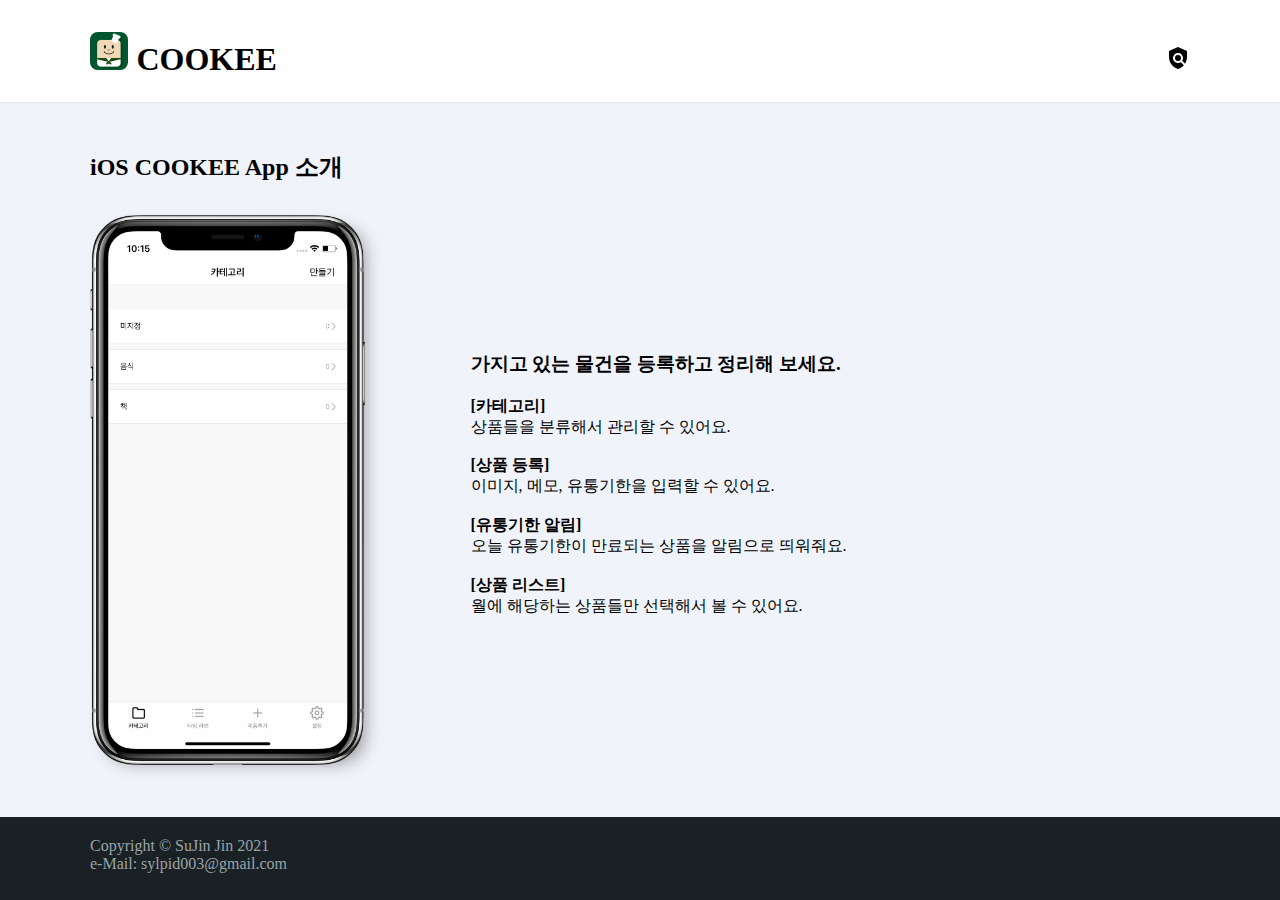
==== index.html @ 571dfdf1 "first commit" ====
<!DOCTYPE html>
<html lang="en">
  <head>
    <meta charset="UTF-8" />
    <meta name="viewport" content="width=device-width, initial-scale=1.0" />
    <meta http-equiv="X-UA-Compatible" content="ie=edge" />
    <title>COOKEE Support</title>
    <link rel="stylesheet" href="css/reset.css" />
    <link rel="stylesheet" href="css/main.css" />
  </head>
  <body>
    <header>
      <div class="common_contents_inner">
        <h1>
          <a href="./index.html">
            <span class="logo"></span>
            COOKEE
          </a>
        </h1>
        <a class="policy" href="./privacyPolicy.html">
          <img src="./images/policy-black-24dp.svg" alt="" />
        </a>
      </div>
    </header>
    <div id="main_contents_wrap">
      <div class="common_contents_inner">
        <h2>
          iOS COOKEE App 소개
        </h2>

        <section class="intro_app">
          <div class="device">
            <img src="./images/device_category.png" alt="" />
          </div>

          <div class="explain_text">
            <h3>
              가지고 있는 물건을 등록하고 정리해 보세요.
            </h3>
            <ul>
              <li>
                <b>[카테고리]</b>
                <p>
                  상품들을 분류해서 관리할 수 있어요.
                </p>
              </li>
              <li>
                <b>[상품 등록]</b>
                <p>
                  이미지, 메모, 유통기한을 입력할 수 있어요.
                </p>
              </li>
              <li>
                <b>[유통기한 알림]</b>
                <p>
                  오늘 유통기한이 만료되는 상품을 알림으로 띄워줘요.
                </p>
              </li>
              <li>
                <b>[상품 리스트]</b>
                <p>
                  월에 해당하는 상품들만 선택해서 볼 수 있어요.
                </p>
              </li>
            </ul>
          </div>
        </section>
      </div>
    </div>
    <footer>
      <div class="common_contents_inner">
        Copyright © SuJin Jin 2021<br />
        e-Mail:
        <a href="mailto:sylpid003@gmail.com" target="_blank"
          >sylpid003@gmail.com</a
        >
      </div>
    </footer>
  </body>
</html>
---- css/main.css ----
.common_contents_inner {
    max-width: 1100px;
    margin: 0 auto;
    position: relative;
}

body {
    background-color: #1a2125;
}


header {
    border-bottom: 1px solid #e0e5f0;
    padding-top: 2rem;
    padding-bottom: 1.5rem;
    background-color: white;
}

header h1 .logo {
    background: url(../images/logo_152.png) no-repeat center;
    background-size: cover;
    width: 1.2em;
    height: 1.2em;
    display: inline-block;
    border-radius: 20%;
}

header .policy {
    position: absolute; 
    right: 0;
    top: 0;
    transform: translateY(50%);
}

#main_contents_wrap {
    padding-top: 3rem;
    padding-bottom: 3rem;
    background-color: #f1f3fa;
}

#main_contents_wrap .intro_app{ 
    display: flex;
    align-items: center;
}


#main_contents_wrap .intro_app .device{
    width: 25%;
    text-align: center;
    margin: 0 auto;
    position: relative;
}

#main_contents_wrap .intro_app .device img {
    position: relative;
    z-index: 1;
}

#main_contents_wrap .intro_app .device::before{
    content: '';
    position: absolute;
    top: 2%;
    left: 5%;
    border-radius: 1.6rem;
    width: 93%;
    height: 96%;
    box-shadow: 0.2rem 0.2rem 1.1rem rgba(1, 1, 1, 0.4);
}


#main_contents_wrap .intro_app .explain_text{
    width: 75%;
    padding-left: 6.6rem;
}


.intro_app .explain_text h3 {
    margin-bottom: 1.2rem;

}

.intro_app .explain_text ul li {
    margin-bottom: 1.1rem;
}


footer {
    background: #1a2125;
    padding: 1.2rem 0 1.2rem 0;
    color: #99a4a8;
}



/******************** subpage - private policy *********************/

#main_contents_wrap h2 {
    margin-bottom: 2.0rem;
}

#main_contents_wrap section article {
    margin-bottom: 1.5rem;
}


#main_contents_wrap section article h3{
    margin-bottom: 1.1rem;
}

#main_contents_wrap section .notice {
    margin-bottom: 1.1rem;
}



@media screen and (max-width: 768px) { 

    html {
        font-size: 19px;
    }

    #main_contents_wrap .intro_app{ 
        display: flex;
        flex-direction: column;
        align-items: center;
        text-align: center;
    }



    #main_contents_wrap .intro_app .explain_text {
        width: 100%;
        padding-left: 0;
    }

    #main_contents_wrap .intro_app .explain_text h3 {
        margin-top: 2rem;
    }
}


@media screen and (max-width: 1100px) { 
    .common_contents_inner {
        padding-left: 1.2rem;
        padding-right: 1.2rem;
    }

    header .policy {
        right: 1.2rem;
    }
}
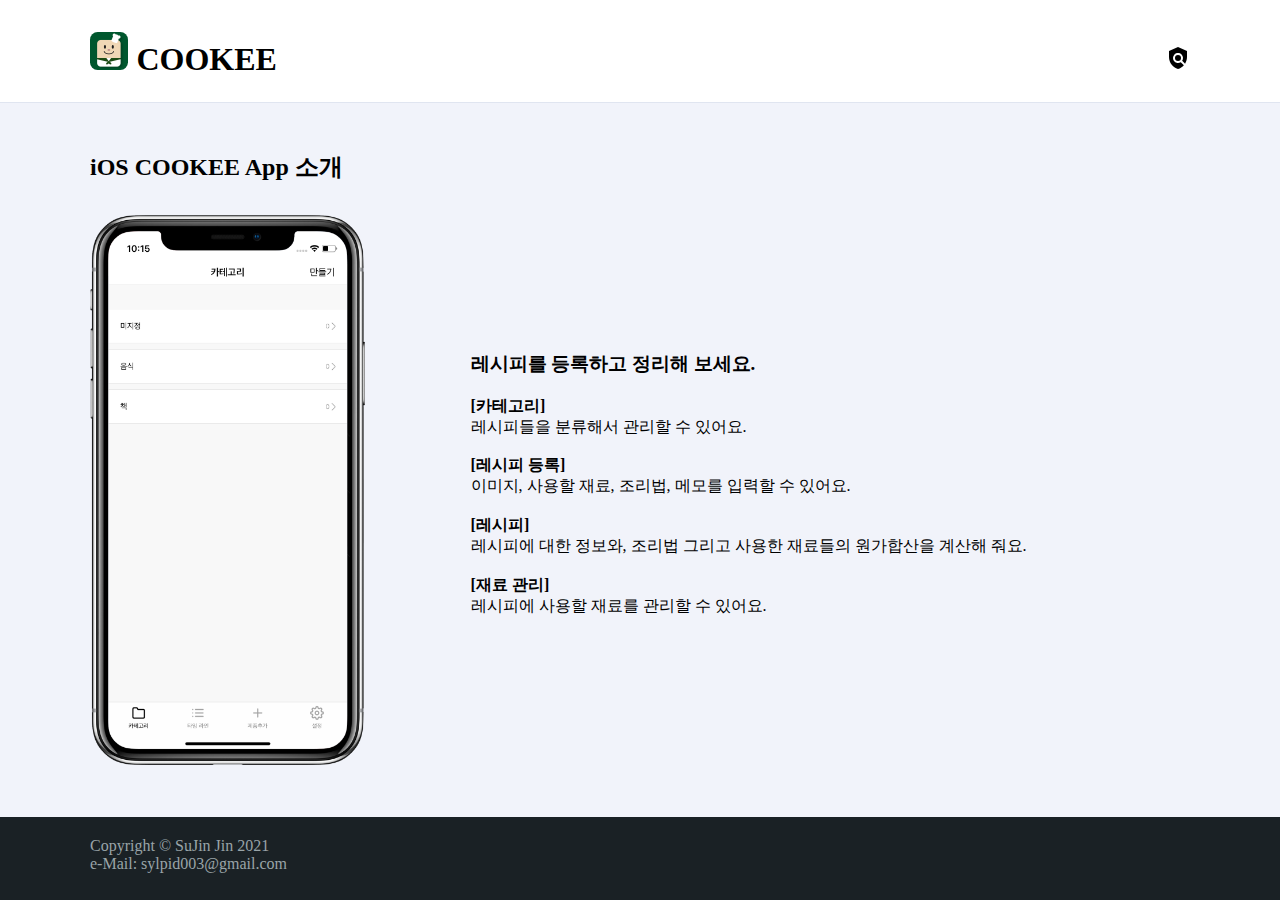
==== commit 23a7a351: "컨텐츠 소개 내용 변경" ====
--- a/index.html
+++ b/index.html
@@ -35,31 +35,32 @@
 
           <div class="explain_text">
             <h3>
-              가지고 있는 물건을 등록하고 정리해 보세요.
+              레시피를 등록하고 정리해 보세요.
             </h3>
             <ul>
               <li>
                 <b>[카테고리]</b>
                 <p>
-                  상품들을 분류해서 관리할 수 있어요.
+                  레시피들을 분류해서 관리할 수 있어요.
                 </p>
               </li>
               <li>
-                <b>[상품 등록]</b>
+                <b>[레시피 등록]</b>
                 <p>
-                  이미지, 메모, 유통기한을 입력할 수 있어요.
+                  이미지, 사용할 재료, 조리법, 메모를 입력할 수 있어요.
                 </p>
               </li>
               <li>
-                <b>[유통기한 알림]</b>
+                <b>[레시피]</b>
                 <p>
-                  오늘 유통기한이 만료되는 상품을 알림으로 띄워줘요.
+                  레시피에 대한 정보와, 조리법 그리고 사용한 재료들의 원가합산을
+                  계산해 줘요.
                 </p>
               </li>
               <li>
-                <b>[상품 리스트]</b>
+                <b>[재료 관리]</b>
                 <p>
-                  월에 해당하는 상품들만 선택해서 볼 수 있어요.
+                  레시피에 사용할 재료를 관리할 수 있어요.
                 </p>
               </li>
             </ul>
--- a/css/main.css
+++ b/css/main.css
@@ -1,152 +1,136 @@
-
 .common_contents_inner {
-    max-width: 1100px;
-    margin: 0 auto;
-    position: relative;
+  max-width: 1100px;
+  margin: 0 auto;
+  position: relative;
 }
 
 body {
-    background-color: #1a2125;
+  background-color: #1a2125;
 }
 
-
 header {
-    border-bottom: 1px solid #e0e5f0;
-    padding-top: 2rem;
-    padding-bottom: 1.5rem;
-    background-color: white;
+  border-bottom: 1px solid #e0e5f0;
+  padding-top: 2rem;
+  padding-bottom: 1.5rem;
+  background-color: white;
 }
 
 header h1 .logo {
-    background: url(../images/logo_152.png) no-repeat center;
-    background-size: cover;
-    width: 1.2em;
-    height: 1.2em;
-    display: inline-block;
-    border-radius: 20%;
+  background: url(../images/logo_152.png) no-repeat center;
+  background-size: cover;
+  width: 1.2em;
+  height: 1.2em;
+  display: inline-block;
+  border-radius: 20%;
 }
 
 header .policy {
-    position: absolute; 
-    right: 0;
-    top: 0;
-    transform: translateY(50%);
+  position: absolute;
+  right: 0;
+  top: 0;
+  transform: translateY(50%);
 }
 
 #main_contents_wrap {
-    padding-top: 3rem;
-    padding-bottom: 3rem;
-    background-color: #f1f3fa;
+  padding-top: 3rem;
+  padding-bottom: 3rem;
+  background-color: #f1f3fa;
 }
 
-#main_contents_wrap .intro_app{ 
-    display: flex;
-    align-items: center;
+#main_contents_wrap .intro_app {
+  display: flex;
+  align-items: center;
 }
 
-
-#main_contents_wrap .intro_app .device{
-    width: 25%;
-    text-align: center;
-    margin: 0 auto;
-    position: relative;
+#main_contents_wrap .intro_app .device {
+  width: 25%;
+  text-align: center;
+  margin: 0 auto;
+  position: relative;
 }
 
 #main_contents_wrap .intro_app .device img {
-    position: relative;
-    z-index: 1;
+  position: relative;
+  z-index: 1;
 }
 
-#main_contents_wrap .intro_app .device::before{
-    content: '';
-    position: absolute;
-    top: 2%;
-    left: 5%;
-    border-radius: 1.6rem;
-    width: 93%;
-    height: 96%;
-    box-shadow: 0.2rem 0.2rem 1.1rem rgba(1, 1, 1, 0.4);
+#main_contents_wrap .intro_app .device::before {
+  content: "";
+  position: absolute;
+  top: 2%;
+  left: 5%;
+  border-radius: 1.6rem;
+  width: 93%;
+  height: 96%;
+  /* box-shadow: 0.2rem 0.2rem 1.1rem rgba(1, 1, 1, 0.4); */
 }
 
-
-#main_contents_wrap .intro_app .explain_text{
-    width: 75%;
-    padding-left: 6.6rem;
+#main_contents_wrap .intro_app .explain_text {
+  width: 75%;
+  padding-left: 6.6rem;
 }
 
-
 .intro_app .explain_text h3 {
-    margin-bottom: 1.2rem;
-
+  margin-bottom: 1.2rem;
 }
 
 .intro_app .explain_text ul li {
-    margin-bottom: 1.1rem;
+  margin-bottom: 1.1rem;
 }
 
-
 footer {
-    background: #1a2125;
-    padding: 1.2rem 0 1.2rem 0;
-    color: #99a4a8;
+  background: #1a2125;
+  padding: 1.2rem 0 1.2rem 0;
+  color: #99a4a8;
 }
-
-
 
 /******************** subpage - private policy *********************/
 
 #main_contents_wrap h2 {
-    margin-bottom: 2.0rem;
+  margin-bottom: 2rem;
 }
 
 #main_contents_wrap section article {
-    margin-bottom: 1.5rem;
+  margin-bottom: 1.5rem;
 }
 
-
-#main_contents_wrap section article h3{
-    margin-bottom: 1.1rem;
+#main_contents_wrap section article h3 {
+  margin-bottom: 1.1rem;
 }
 
 #main_contents_wrap section .notice {
-    margin-bottom: 1.1rem;
+  margin-bottom: 1.1rem;
 }
 
+@media screen and (max-width: 768px) {
+  html {
+    font-size: 19px;
+  }
 
+  #main_contents_wrap .intro_app {
+    display: flex;
+    flex-direction: column;
+    align-items: center;
+    text-align: center;
+  }
 
-@media screen and (max-width: 768px) { 
+  #main_contents_wrap .intro_app .explain_text {
+    width: 100%;
+    padding-left: 0;
+  }
 
-    html {
-        font-size: 19px;
-    }
-
-    #main_contents_wrap .intro_app{ 
-        display: flex;
-        flex-direction: column;
-        align-items: center;
-        text-align: center;
-    }
-
-
-
-    #main_contents_wrap .intro_app .explain_text {
-        width: 100%;
-        padding-left: 0;
-    }
-
-    #main_contents_wrap .intro_app .explain_text h3 {
-        margin-top: 2rem;
-    }
+  #main_contents_wrap .intro_app .explain_text h3 {
+    margin-top: 2rem;
+  }
 }
 
+@media screen and (max-width: 1100px) {
+  .common_contents_inner {
+    padding-left: 1.2rem;
+    padding-right: 1.2rem;
+  }
 
-@media screen and (max-width: 1100px) { 
-    .common_contents_inner {
-        padding-left: 1.2rem;
-        padding-right: 1.2rem;
-    }
-
-    header .policy {
-        right: 1.2rem;
-    }
-}+  header .policy {
+    right: 1.2rem;
+  }
+}
